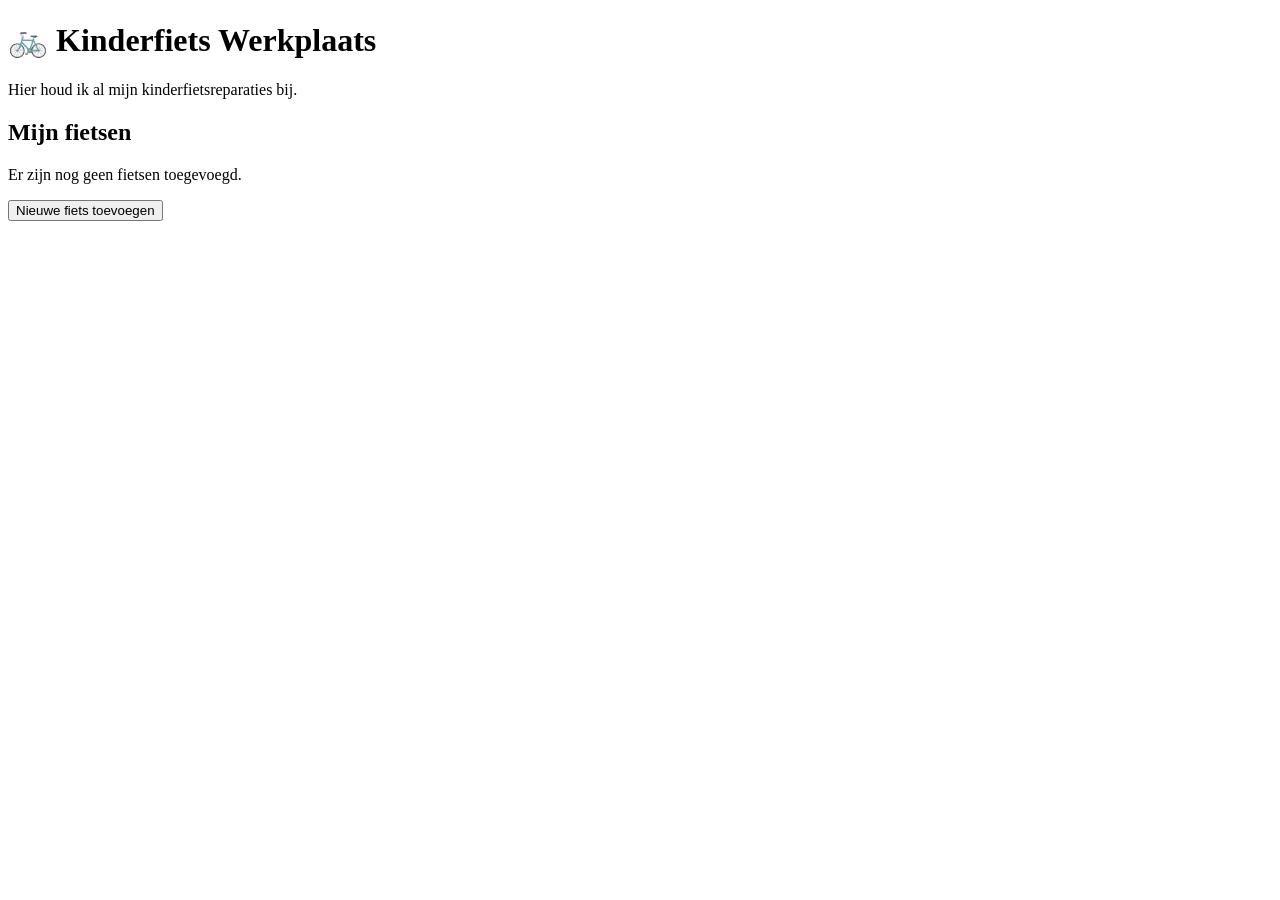
==== index.html @ fedbeefb "Create index.html" ====
<!DOCTYPE html>
<html lang="nl">
<head>
    <meta charset="UTF-8">
    <meta name="viewport" content="width=device-width, initial-scale=1.0">
    <title>Kinderfiets Werkplaats</title>
</head>

<body>
    <header>
        <h1>🚲 Kinderfiets Werkplaats</h1>
        <p>Hier houd ik al mijn kinderfietsreparaties bij.</p>
    </header>

    <main>
        <h2>Mijn fietsen</h2>
        <p>Er zijn nog geen fietsen toegevoegd.</p>

        <button>Nieuwe fiets toevoegen</button>
    </main>
</body>
</html>
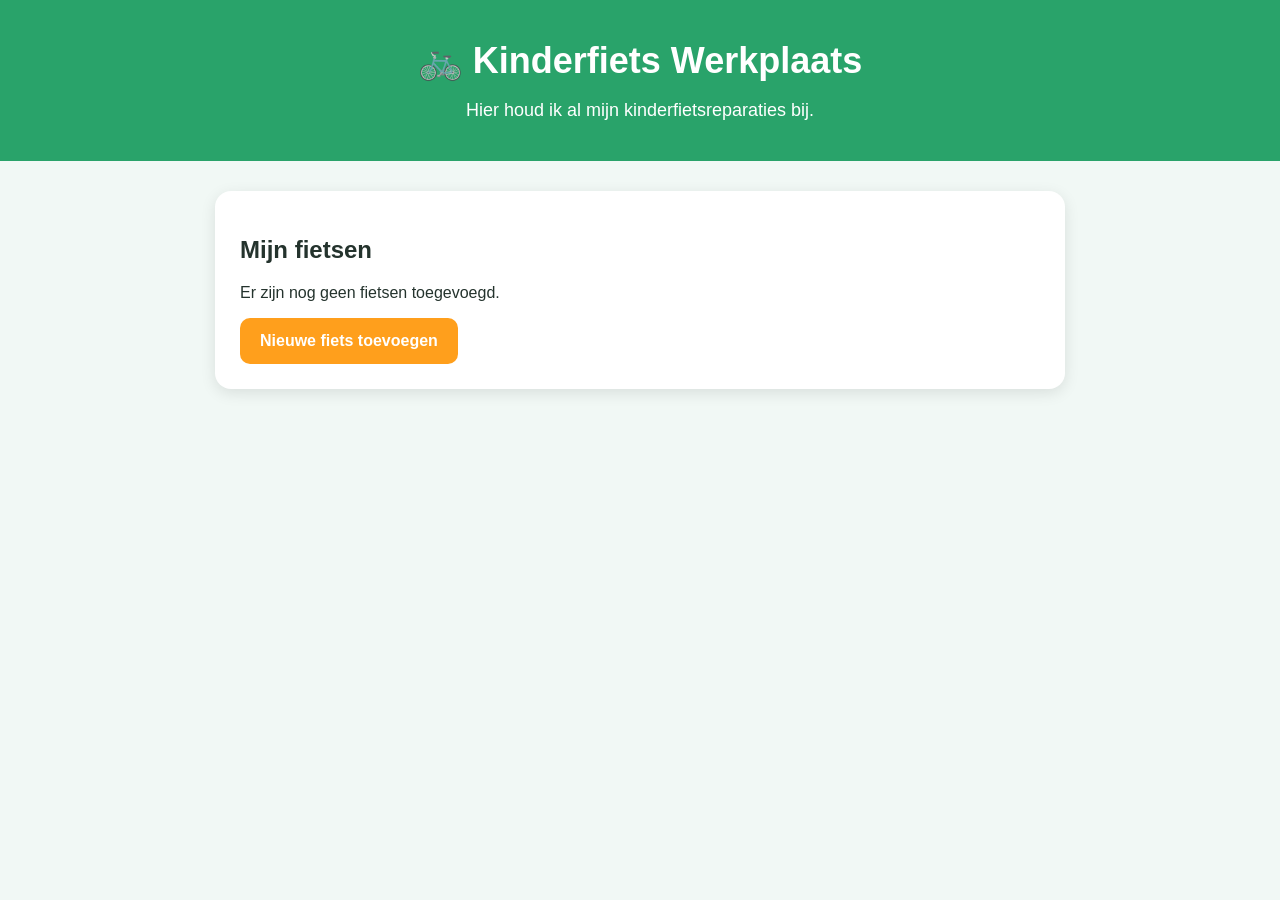
==== commit 251c718d: "Update index.html" ====
--- a/index.html
+++ b/index.html
@@ -9,6 +9,7 @@
 <body>
     <header>
         <h1>🚲 Kinderfiets Werkplaats</h1>
+        <link rel="stylesheet" href="style.css">
         <p>Hier houd ik al mijn kinderfietsreparaties bij.</p>
     </header>
 
--- a/style.css
+++ b/style.css
@@ -0,0 +1,47 @@
+body {
+    margin: 0;
+    font-family: Arial, sans-serif;
+    background-color: #f1f8f5;
+    color: #24332d;
+}
+
+header {
+    background-color: #29a36a;
+    color: white;
+    padding: 40px 20px;
+    text-align: center;
+}
+
+header h1 {
+    margin: 0;
+    font-size: 36px;
+}
+
+header p {
+    margin-bottom: 0;
+    font-size: 18px;
+}
+
+main {
+    max-width: 800px;
+    margin: 30px auto;
+    padding: 25px;
+    background-color: white;
+    border-radius: 16px;
+    box-shadow: 0 4px 15px rgba(0, 0, 0, 0.1);
+}
+
+button {
+    background-color: #ff9f1c;
+    color: white;
+    border: none;
+    padding: 14px 20px;
+    border-radius: 10px;
+    font-size: 16px;
+    font-weight: bold;
+    cursor: pointer;
+}
+
+button:hover {
+    background-color: #e8890a;
+}
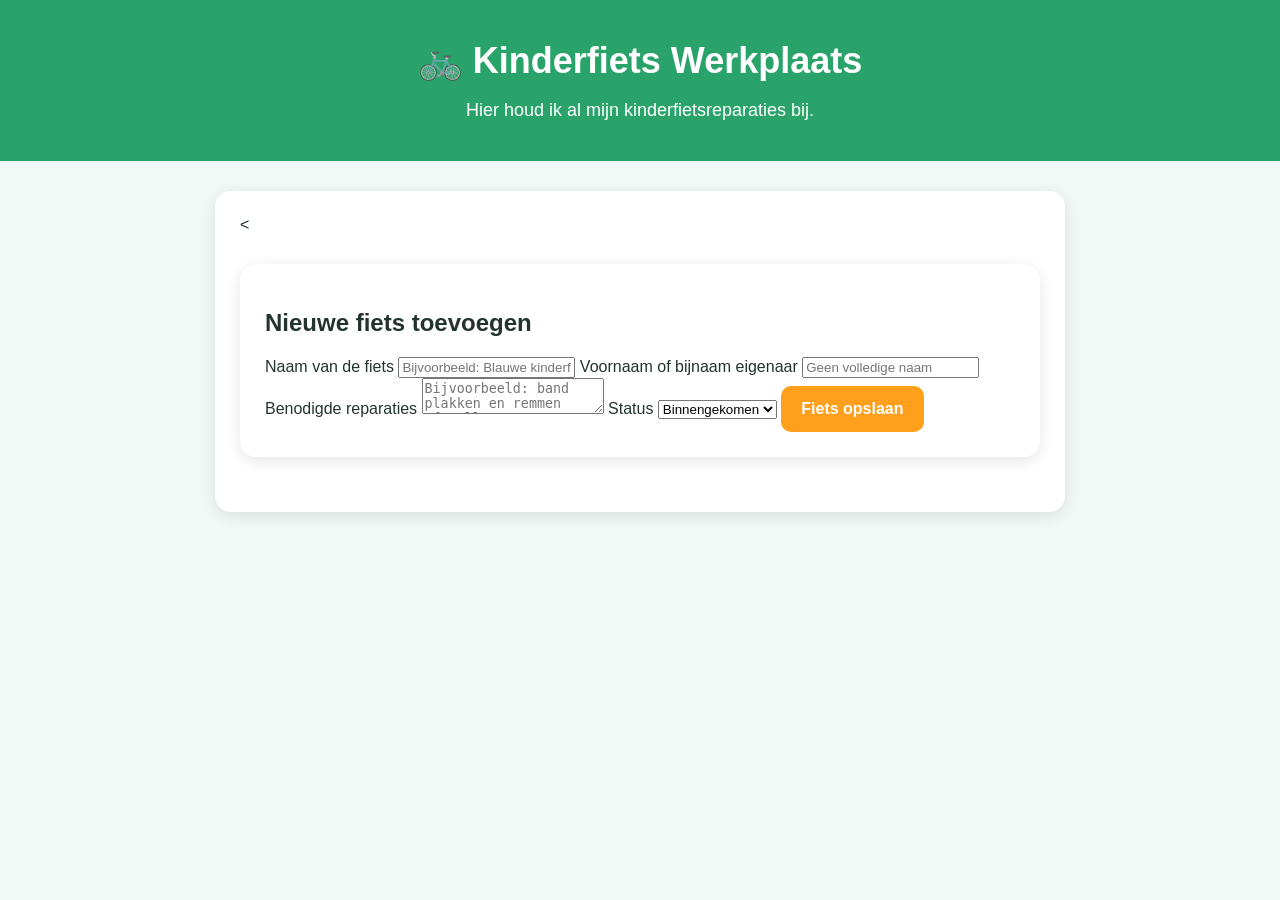
==== commit 6b8b02ef: "Update index.html" ====
--- a/index.html
+++ b/index.html
@@ -14,10 +14,30 @@
     </header>
 
     <main>
-        <h2>Mijn fietsen</h2>
-        <p>Er zijn nog geen fietsen toegevoegd.</p>
+        <<main>
+    <h2>Nieuwe fiets toevoegen</h2>
 
-        <button>Nieuwe fiets toevoegen</button>
+    <form id="fiets-formulier">
+        <label for="fietsnaam">Naam van de fiets</label>
+        <input type="text" id="fietsnaam" placeholder="Bijvoorbeeld: Blauwe kinderfiets">
+
+        <label for="eigenaar">Voornaam of bijnaam eigenaar</label>
+        <input type="text" id="eigenaar" placeholder="Geen volledige naam">
+
+        <label for="reparaties">Benodigde reparaties</label>
+        <textarea id="reparaties" placeholder="Bijvoorbeeld: band plakken en remmen afstellen"></textarea>
+
+        <label for="status">Status</label>
+        <select id="status">
+            <option>Binnengekomen</option>
+            <option>Bezig</option>
+            <option>Klaar</option>
+            <option>Verkocht</option>
+        </select>
+
+        <button type="submit">Fiets opslaan</button>
+    </form>
+</main>
     </main>
 </body>
 </html>
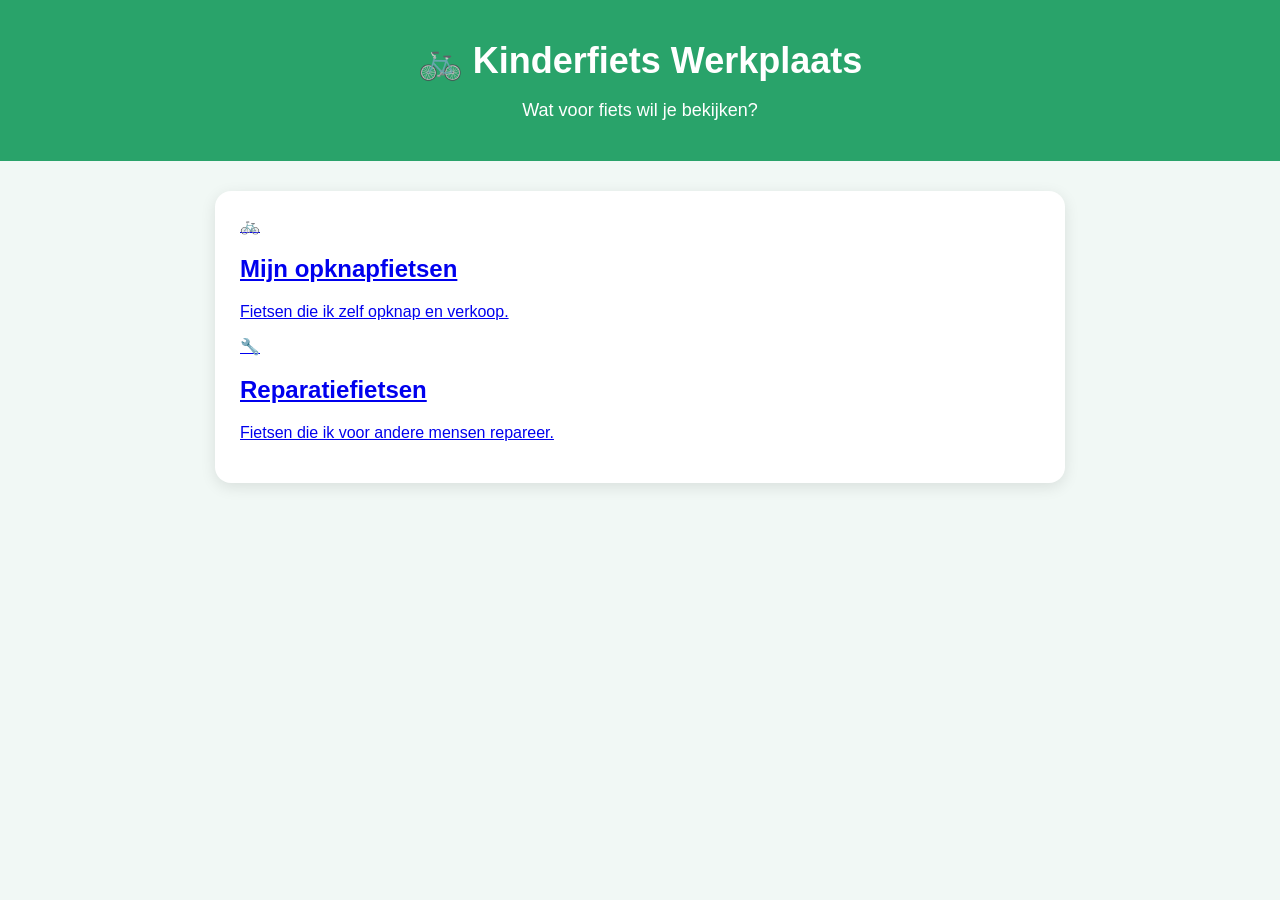
==== commit 3e892bde: "Update index.html" ====
--- a/index.html
+++ b/index.html
@@ -4,40 +4,29 @@
     <meta charset="UTF-8">
     <meta name="viewport" content="width=device-width, initial-scale=1.0">
     <title>Kinderfiets Werkplaats</title>
+    <link rel="stylesheet" href="style.css">
 </head>
 
 <body>
     <header>
         <h1>🚲 Kinderfiets Werkplaats</h1>
-        <link rel="stylesheet" href="style.css">
-        <p>Hier houd ik al mijn kinderfietsreparaties bij.</p>
+        <p>Wat voor fiets wil je bekijken?</p>
     </header>
 
     <main>
-        <<main>
-    <h2>Nieuwe fiets toevoegen</h2>
+        <div class="keuzemenu">
+            <a class="keuze-kaart" href="eigen-fietsen.html">
+                <span class="icoon">🚲</span>
+                <h2>Mijn opknapfietsen</h2>
+                <p>Fietsen die ik zelf opknap en verkoop.</p>
+            </a>
 
-    <form id="fiets-formulier">
-        <label for="fietsnaam">Naam van de fiets</label>
-        <input type="text" id="fietsnaam" placeholder="Bijvoorbeeld: Blauwe kinderfiets">
-
-        <label for="eigenaar">Voornaam of bijnaam eigenaar</label>
-        <input type="text" id="eigenaar" placeholder="Geen volledige naam">
-
-        <label for="reparaties">Benodigde reparaties</label>
-        <textarea id="reparaties" placeholder="Bijvoorbeeld: band plakken en remmen afstellen"></textarea>
-
-        <label for="status">Status</label>
-        <select id="status">
-            <option>Binnengekomen</option>
-            <option>Bezig</option>
-            <option>Klaar</option>
-            <option>Verkocht</option>
-        </select>
-
-        <button type="submit">Fiets opslaan</button>
-    </form>
-</main>
+            <a class="keuze-kaart" href="reparatie-fietsen.html">
+                <span class="icoon">🔧</span>
+                <h2>Reparatiefietsen</h2>
+                <p>Fietsen die ik voor andere mensen repareer.</p>
+            </a>
+        </div>
     </main>
 </body>
 </html>
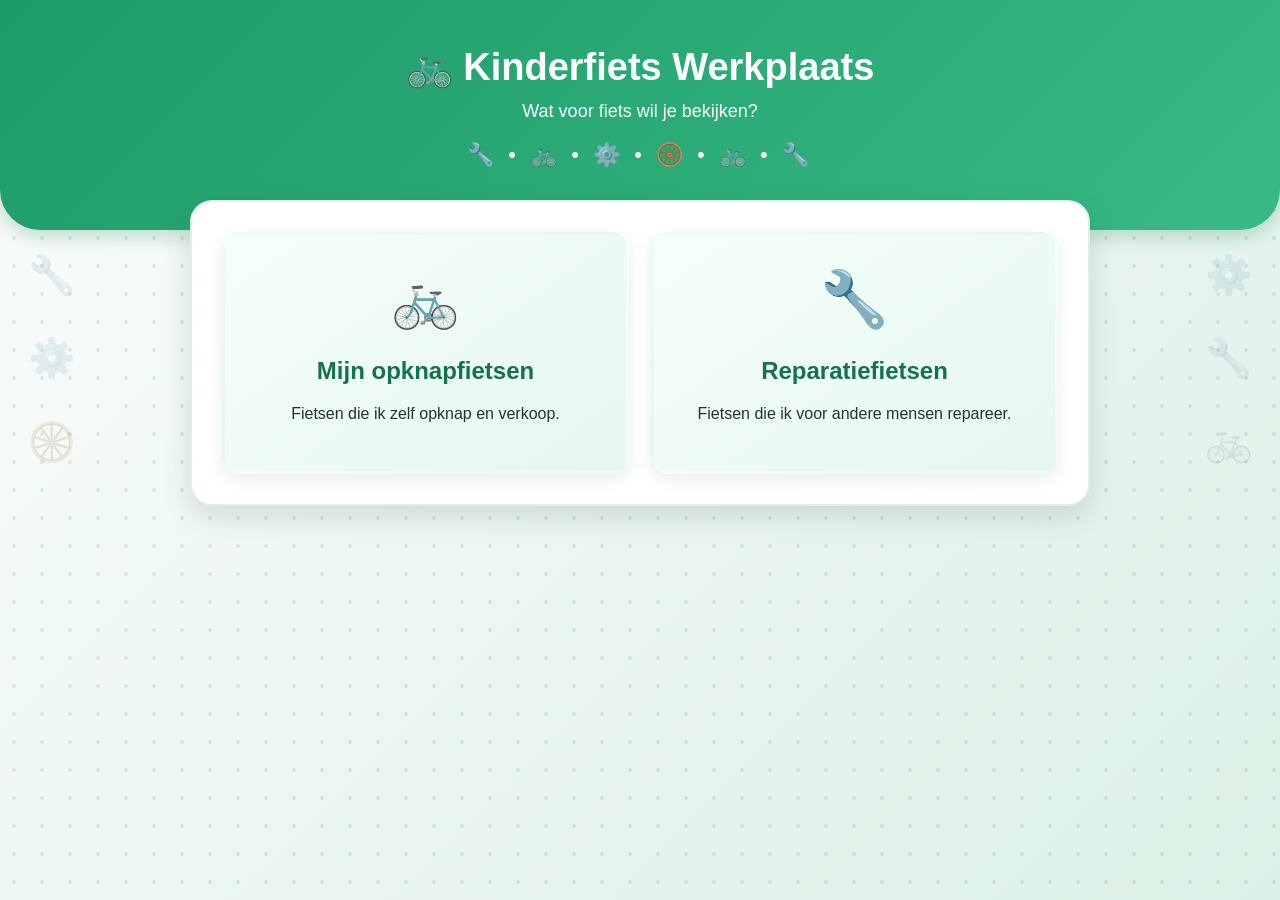
==== commit 41612d99: "Add files via upload" ====
--- a/index.html
+++ b/index.html
@@ -6,13 +6,11 @@
     <title>Kinderfiets Werkplaats</title>
     <link rel="stylesheet" href="style.css">
 </head>
-
 <body>
     <header>
         <h1>🚲 Kinderfiets Werkplaats</h1>
         <p>Wat voor fiets wil je bekijken?</p>
     </header>
-
     <main>
         <div class="keuzemenu">
             <a class="keuze-kaart" href="eigen-fietsen.html">
@@ -20,7 +18,6 @@
                 <h2>Mijn opknapfietsen</h2>
                 <p>Fietsen die ik zelf opknap en verkoop.</p>
             </a>
-
             <a class="keuze-kaart" href="reparatie-fietsen.html">
                 <span class="icoon">🔧</span>
                 <h2>Reparatiefietsen</h2>
--- a/style.css
+++ b/style.css
@@ -1,47 +1,54 @@
-body {
-    margin: 0;
-    font-family: Arial, sans-serif;
-    background-color: #f1f8f5;
-    color: #24332d;
-}
-
-header {
-    background-color: #29a36a;
-    color: white;
-    padding: 40px 20px;
-    text-align: center;
-}
-
-header h1 {
-    margin: 0;
-    font-size: 36px;
-}
-
-header p {
-    margin-bottom: 0;
-    font-size: 18px;
-}
-
-main {
-    max-width: 800px;
-    margin: 30px auto;
-    padding: 25px;
-    background-color: white;
-    border-radius: 16px;
-    box-shadow: 0 4px 15px rgba(0, 0, 0, 0.1);
-}
-
-button {
-    background-color: #ff9f1c;
-    color: white;
-    border: none;
-    padding: 14px 20px;
-    border-radius: 10px;
-    font-size: 16px;
-    font-weight: bold;
-    cursor: pointer;
-}
-
-button:hover {
-    background-color: #e8890a;
-}
+:root { --groen:#1d9b68; --donkergroen:#14734e; --lichtgroen:#e5f7ef; --oranje:#ff9f1c; --donkeroranje:#e78600; --rood:#dc4c4c; --blauw:#3987d7; --tekst:#24332d; --wit:#fff; }
+* { box-sizing: border-box; }
+body { position:relative; margin:0; min-height:100vh; color:var(--tekst); font-family:Arial,sans-serif; background-color:#edf7f2; background-image:radial-gradient(circle,rgba(29,155,104,.16) 2px,transparent 2px),linear-gradient(135deg,rgba(255,255,255,.75),rgba(213,238,226,.75)); background-size:28px 28px,100% 100%; background-attachment:fixed; }
+body::before,body::after { position:fixed; top:150px; z-index:0; color:var(--donkergroen); font-size:38px; line-height:2.2; white-space:pre; opacity:.18; pointer-events:none; }
+body::before { left:28px; content:"🚲\A🔧\A⚙️\A🛞"; }
+body::after { right:28px; content:"🛞\A⚙️\A🔧\A🚲"; }
+header { position:relative; z-index:1; padding:45px 20px 62px; color:var(--wit); text-align:center; background:linear-gradient(135deg,var(--groen),#38b985); border-radius:0 0 40px 40px; box-shadow:0 6px 20px rgba(20,115,78,.25); }
+header h1 { margin:0; font-size:38px; }
+header p { margin:12px 0 0; font-size:18px; }
+header::after { display:block; margin-top:20px; content:"🔧  •  🚲  •  ⚙️  •  🛞  •  🚲  •  🔧"; font-size:22px; letter-spacing:4px; }
+main { position:relative; z-index:1; max-width:900px; margin:-30px auto 40px; padding:30px; background:var(--wit); border:2px solid rgba(29,155,104,.15); border-radius:22px; box-shadow:0 10px 30px rgba(35,70,55,.16); }
+h2 { margin-top:25px; color:var(--donkergroen); }
+main>a { display:inline-block; margin-bottom:15px; padding:10px 14px; color:var(--donkergroen); font-weight:bold; text-decoration:none; background:var(--lichtgroen); border-radius:10px; }
+.keuzemenu { display:grid; grid-template-columns:repeat(2,1fr); gap:22px; }
+.keuze-kaart { padding:32px 24px; color:var(--tekst); text-align:center; text-decoration:none; background:linear-gradient(145deg,#f5fffa,var(--lichtgroen)); border:3px solid transparent; border-radius:18px; box-shadow:0 5px 16px rgba(35,70,55,.1); transition:.2s; }
+.keuze-kaart:hover { border-color:var(--groen); transform:translateY(-6px); }
+.icoon { display:block; font-size:55px; }
+form { display:flex; flex-direction:column; gap:9px; padding:22px; background:linear-gradient(135deg,rgba(229,247,239,.7),rgba(255,255,255,.95)); border:2px solid #dcefe6; border-radius:16px; }
+label { margin-top:10px; font-weight:bold; }
+input,textarea,select { width:100%; padding:13px; color:var(--tekst); font:16px inherit; background:var(--wit); border:2px solid #cbded5; border-radius:10px; }
+input:focus,textarea:focus,select:focus { border-color:var(--groen); box-shadow:0 0 0 4px rgba(29,155,104,.12); outline:none; }
+textarea { min-height:105px; resize:vertical; }
+button { padding:14px 20px; color:var(--wit); font-size:16px; font-weight:bold; background:linear-gradient(135deg,var(--oranje),#ffb84d); border:0; border-radius:11px; cursor:pointer; transition:.2s; }
+button:hover { background:linear-gradient(135deg,var(--donkeroranje),var(--oranje)); transform:translateY(-2px); }
+form button { margin-top:18px; }
+section { margin-top:35px; }
+.bedragen { display:grid; grid-template-columns:repeat(4,1fr); gap:12px; }
+.bedrag-kaart { padding:18px 12px; text-align:center; background:#edf5ff; border-top:5px solid var(--blauw); border-radius:13px; box-shadow:0 4px 12px rgba(35,70,55,.1); }
+.bedrag-kaart span,.bedrag-kaart strong { display:block; }
+.bedrag-kaart span { margin-bottom:9px; font-size:14px; }
+.bedrag-kaart strong { font-size:21px; }
+.winst-kaart { background:#e9f9f1; border-color:var(--groen); }
+.verlies-kaart { background:#fff0f0; border-color:var(--rood); }
+.spaarpotten { display:grid; grid-template-columns:repeat(3,1fr); gap:14px; }
+.spaarpot-kaart { padding:20px 14px; text-align:center; border-radius:16px; box-shadow:0 4px 12px rgba(35,70,55,.1); }
+.spaarpot-kaart span,.spaarpot-kaart strong { display:block; }
+.spaarpot-kaart span { margin-bottom:10px; font-weight:bold; }
+.spaarpot-kaart strong { font-size:24px; }
+.onderdelen-pot { background:#edf5ff; border-top:5px solid var(--blauw); }
+.gereedschap-pot { background:#fff4df; border-top:5px solid var(--oranje); }
+.vrij-pot { background:#f3ecff; border-top:5px solid #8b5cf6; }
+.uitleg { color:#5b6d65; font-size:14px; }
+#fietsen-lijst,#reparatie-lijst { display:grid; gap:16px; }
+.fiets-kaart { padding:20px; background:linear-gradient(145deg,#fff,#f3faf7); border-left:7px solid var(--groen); border-radius:14px; box-shadow:0 5px 15px rgba(35,70,55,.12); }
+.fiets-kaart::before { display:block; margin-bottom:8px; content:"🚲 FIETSKAART"; color:var(--groen); font-size:12px; font-weight:bold; letter-spacing:1px; }
+.fiets-kaart h3 { margin-top:0; color:var(--donkergroen); font-size:22px; }
+.fiets-kaart p { margin:8px 0; }
+.positieve-winst { color:var(--groen); font-size:18px; font-weight:bold; }
+.negatieve-winst { color:var(--rood); font-size:18px; font-weight:bold; }
+.verwijder-knop { margin-top:12px; padding:10px 14px; background:var(--rood); }
+.verwijder-knop:hover { background:#b93737; }
+@media(max-width:1100px){body::before,body::after{display:none}}
+@media(max-width:750px){.bedragen{grid-template-columns:repeat(2,1fr)}.spaarpotten{grid-template-columns:1fr}}
+@media(max-width:600px){header{padding:35px 15px 55px}header h1{font-size:28px}header::after{font-size:16px;letter-spacing:1px}main{margin:-25px 12px 25px;padding:20px}.keuzemenu,.bedragen{grid-template-columns:1fr}form{padding:16px}}
